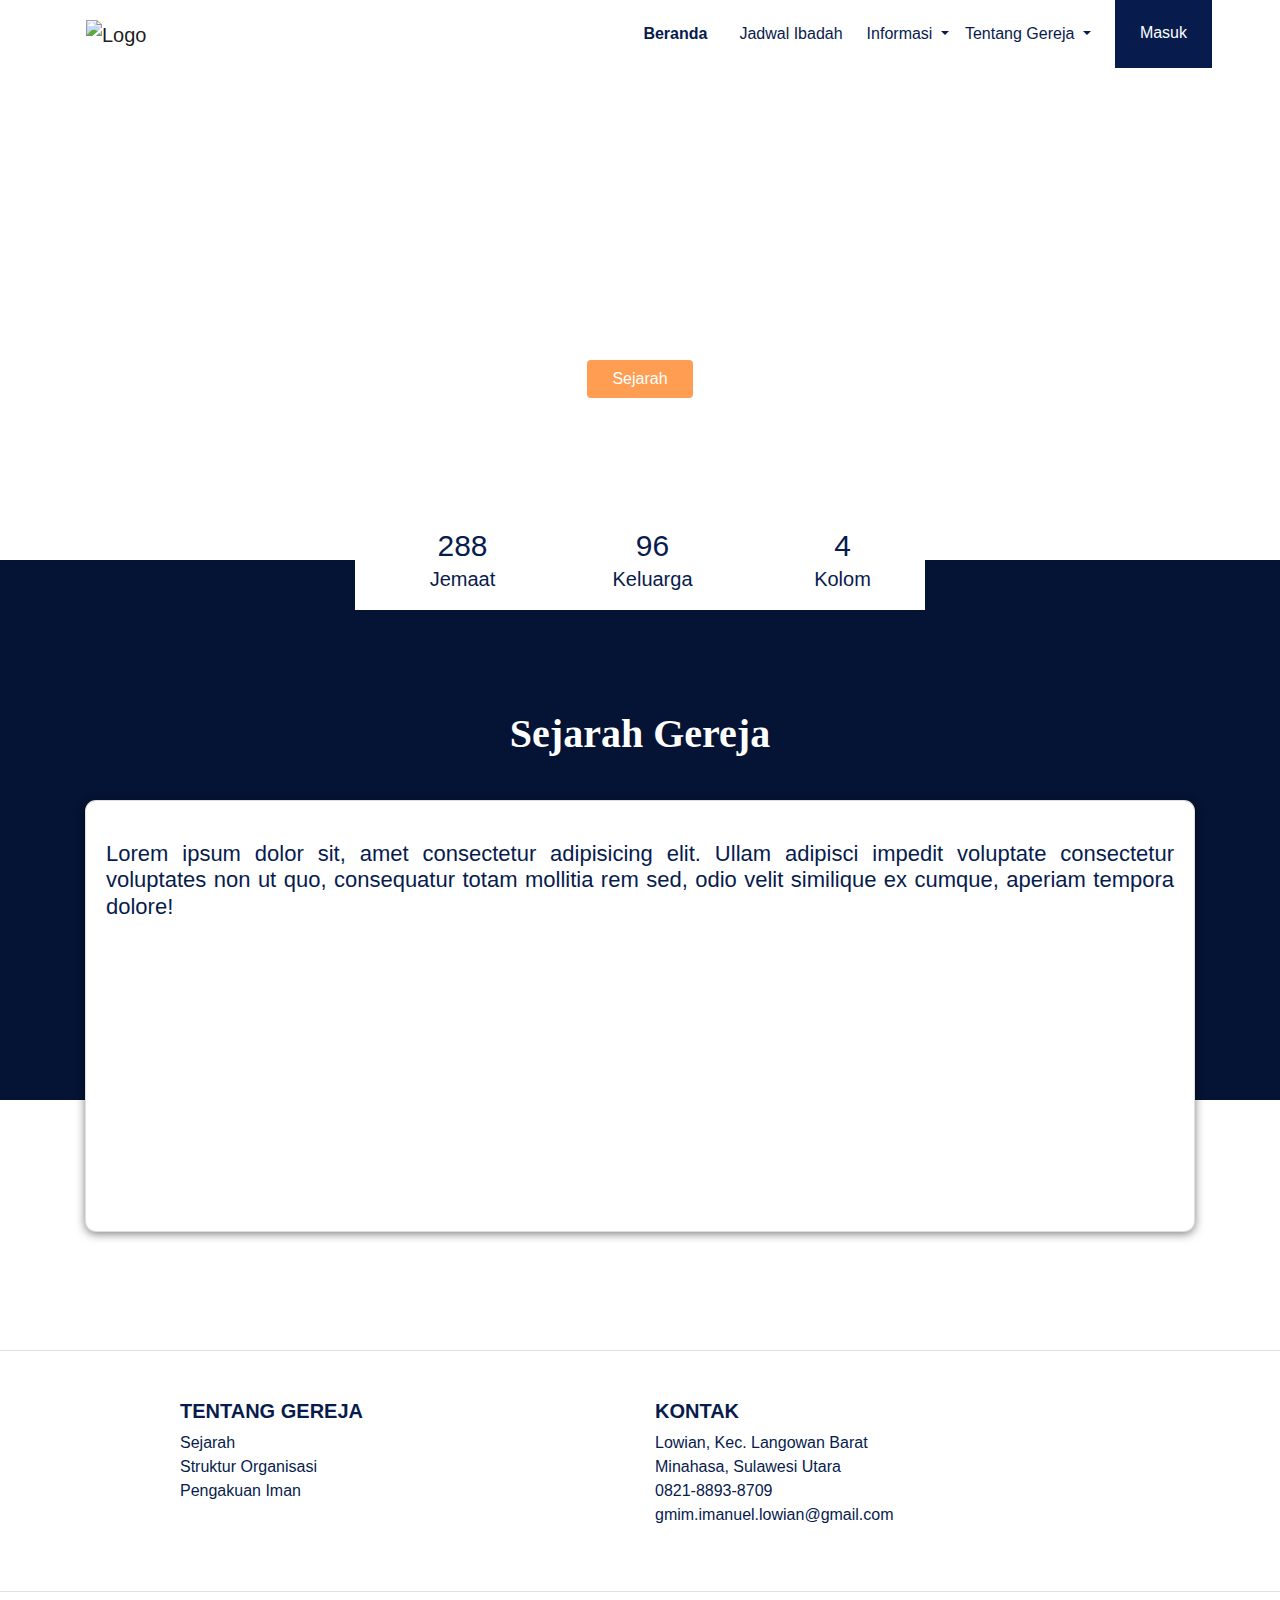
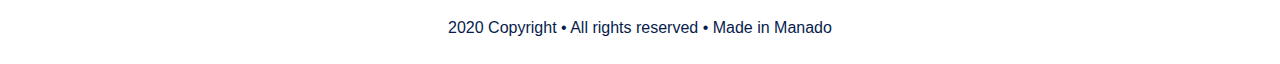
==== index.html @ dcca8702 "menggunakan template lama dan memformat ulang" ====
<!DOCTYPE html>
<html lang="en">
  <head>
    <meta charset="UTF-8" />
    <meta name="viewport" content="width=device-width, initial-scale=1.0" />
    <meta http-equiv="X-UA-Compatible" content="ie=edge" />
    <title>Website Gereja</title>
    <link
      rel="stylesheet"
      href="frontend/libraries/bootstrap/css/bootstrap.css"
    />
    <!-- <link rel="stylesheet" href="frontend/libraries/fontawesome-free/css/all.min.css"> -->
    <link rel="stylesheet" href="frontend/styles/main.css" />
  </head>
  <body>
    <!-- Navbar -->
    <div class="container">
      <nav class="row navbar navbar-expand-lg navbar-light">
        <a href="/" class="navbar-brand">
          <img src="frontend/images/logo.png" alt="Logo" />
        </a>
        <button
          class="navbar-toggler navbar-toggler-right"
          type="button"
          data-toggle="collapse"
          data-target="#navb"
        >
          <span class="navbar-toggler-icon"></span>
        </button>

        <div class="collapse navbar-collapse" id="navb">
          <ul class="navbar-nav ml-auto mr-3">
            <li class="nav-item mx-md-2">
              <a href="/" class="nav-link active">Beranda</a>
            </li>
            <li class="nav-item mx-md-2">
              <a href="jadwal.html" class="nav-link">Jadwal Ibadah</a>
            </li>
            <li class="nav-item dropdown">
              <a
                href="#"
                class="nav-link dropdown-toggle"
                id="navbardrop"
                data-toggle="dropdown"
              >
                Informasi
              </a>
              <div class="dropdown-menu">
                <a href="laporan.html" class="dropdown-item"
                  >Laporan Keuangan</a
                >
                <a href="hut.html" class="dropdown-item">Yang Ber-HUT</a>
                <a href="surat.html" class="dropdown-item">Surat</a>
              </div>
            </li>
            <li class="nav-item dropdown">
              <a
                href="#"
                class="nav-link dropdown-toggle"
                id="navbardrop"
                data-toggle="dropdown"
              >
                Tentang Gereja
              </a>
              <div class="dropdown-menu">
                <a href="#sejarah" class="dropdown-item">Sejarah</a>
                <a href="organisasi.html" class="dropdown-item">Organisasi</a>
                <a href="pengakuan.html" class="dropdown-item"
                  >Pengakuan Iman</a
                >
              </div>
            </li>
          </ul>

          <!-- Mobile Button -->
          <form class="form-inline d-sm-block d-md-none">
            <button class="btn btn-login my-2 my-sm-0">Masuk</button>
          </form>

          <!-- Desktop Button -->
          <form class="form-inline my-2 my-lg-0 d-none d-md-block">
            <button class="btn btn-login btn-navbar-right my-2 my-sm-0 px-4">
              Masuk
            </button>
          </form>
        </div>
      </nav>
    </div>
    <!-- Akhir Navbar -->

    <!-- Header -->
    <header class="text-center">
      <h1>GMIM Imanuel Lowian</h1>
      <p class="mt-3">
        "Tuhan Mengangkat Kita dari
        <br />
        Samudera Raya"
      </p>
      <a href="#sejarah" class="btn btn-get-started px-4 mt-4"> Sejarah </a>
    </header>
    <!-- Akhir Header -->

    <!-- Body -->
    <main>
      <div class="container">
        <section class="section-stats row justify-content-center" id="stats">
          <div class="col-3 col-md-2 stats-detail text-center">
            <h2>288</h2>
            <p>Jemaat</p>
          </div>
          <div class="col-3 col-md-2 stats-detail text-center">
            <h2>96</h2>
            <p>Keluarga</p>
          </div>
          <div class="col-3 col-md-2 stats-detail text-center">
            <h2>4</h2>
            <p>Kolom</p>
          </div>
        </section>
      </div>

      <section class="section-popular">
        <div class="container">
          <div class="row">
            <div id="sejarah" class="col text-center section-popular-heading">
              <h2>Sejarah Gereja</h2>
            </div>
          </div>
        </div>
      </section>

      <section
        class="section section-testimonial-content"
        id="testimonialContent"
      >
        <div class="container">
          <div class="section-popular-travel row justify-content-center">
            <div class="col-sm-12 col-md-12 col-lg-12">
              <div class="card card-testimonial text-center card-bayangan">
                <div class="testimonial-content">
                  <h3 class="sejarah mb-4">
                    Lorem ipsum dolor sit, amet consectetur adipisicing elit.
                    Ullam adipisci impedit voluptate consectetur voluptates non
                    ut quo, consequatur totam mollitia rem sed, odio velit
                    similique ex cumque, aperiam tempora dolore!
                  </h3>
                </div>
              </div>
            </div>
          </div>
        </div>
      </section>
    </main>
    <!-- Akhir Body -->

    <!-- Footer -->
    <footer class="section-footer mt-5 mb-4 border-top">
      <div class="container pt-5 pb-5">
        <div class="row justify-content-center">
          <div class="col-10">
            <div class="row">
              <div class="col-6 col-lg-6">
                <h5>TENTANG GEREJA</h5>
                <ul class="list-unstyled">
                  <li><a href="#sejarah">Sejarah</a></li>
                  <li><a href="organisasi.html">Struktur Organisasi</a></li>
                  <li><a href="pengakuan.html">Pengakuan Iman</a></li>
                </ul>
              </div>
              <div class="col-6 col-lg-6">
                <h5>KONTAK</h5>
                <ul class="list-unstyled">
                  <li><a href="#">Lowian, Kec. Langowan Barat</a></li>
                  <li><a href="#">Minahasa, Sulawesi Utara</a></li>
                  <li><a href="#">0821-8893-8709</a></li>
                  <li><a href="#">gmim.imanuel.lowian@gmail.com</a></li>
                </ul>
              </div>
            </div>
          </div>
        </div>
      </div>
      <div class="container-fluid">
        <div
          class="row border-top justify-content-center align-items-center pt-4"
        >
          <div class="col-auto text-gray-500 font-weight-light">
            2020 Copyright • All rights reserved • Made in Manado
          </div>
        </div>
      </div>
    </footer>
    <!-- Akhir Footer -->

    <script src="frontend/libraries/jquery/jquery-3.5.1.min.js"></script>
    <script src="frontend/libraries/bootstrap/js/bootstrap.js"></script>
  </body>
</html>
---- frontend/styles/main.css ----
body {
  background-color: #ffffff;
  font-family: "Assistant", sans-serif;
  color: #071C4D;
}

.navbar-brand img {
  max-height: 40px;
}

.navbar-light .navbar-nav .nav-link {
  color: #071C4D;
}
.navbar-light .navbar-nav .nav-link.active {
  font-weight: bold;
  color: #071C4D !important;
}

.btn-navbar-right {
  margin-top: -10px !important;
  margin-bottom: -8px !important;
  margin-right: -18px !important;
  height: 70px;
  border-radius: 0;
}

.btn-login {
  background-color: #071C4D;
  color: #fff;
}
.btn-login:hover {
  background-color: #1E3771;
  color: #fff;
}

header {
  padding: 180px 0 165px;
  background-image: url("../images/header.jpg");
  background-size: cover;
}
header h1,
header p {
  color: #fff;
}
header h1 {
  font-family: "Playfair Display", serif;
  font-weight: bold;
  font-size: 50px;
}
header p {
  font-size: 22px;
}
header .btn-get-started {
  background-color: #FF9E53;
  color: #fff;
}
header .btn-get-started:hover {
  background-color: #FFAA69;
  color: #fff;
}

.section-stats {
  margin-top: -50px;
}
.section-stats .stats-detail {
  padding-top: 15px;
  background-color: #fff;
  padding-left: 40px;
}
.section-stats h2 {
  font-size: 30px;
  margin-bottom: 0;
}
.section-stats p {
  font-size: 20px;
  font-weight: lighter;
}

.section-popular {
  min-height: 540px;
  background-color: #051334;
  margin-top: -50px;
  margin-bottom: -230px;
}
.section-popular .section-popular-heading {
  margin-top: 150px;
}
.section-popular .section-popular-heading h2,
.section-popular .section-popular-heading p {
  color: #fff;
}
.section-popular .section-popular-heading h2 {
  font-family: "Playfair Display", serif;
  font-weight: bold;
  font-size: 40px;
}
.section-popular .section-popular-heading p {
  font-size: 18px;
}

.section-popular-content .section-popular-travel .card-travel {
  min-height: 380px;
  background-color: #DDD;
  color: #fff;
  padding: 30px;
  background-size: cover;
  margin-bottom: 20px;
}
.section-popular-content .section-popular-travel .travel-country {
  font-size: 18px;
  color: #fff;
}
.section-popular-content .section-popular-travel .travel-location {
  font-size: 26px;
  color: #fff;
}
.section-popular-content .section-popular-travel .travel-button .btn-travel-details {
  background-color: #FF9E53;
  color: #fff;
}
.section-popular-content .section-popular-travel .travel-button .btn-travel-details:hover {
  background-color: #FFAE6F;
  color: #fff;
}

.section-networks {
  background-color: #fff;
  margin-top: -170px;
  padding-top: 240px;
  padding-bottom: 50px;
}
.section-networks h2 {
  font-family: "Playfair Display", serif;
  font-weight: bold;
  font-size: 40px;
}
.section-networks p {
  font-size: 18px;
}
.section-networks img {
  max-width: 100%;
}

.section-testimonial-heading {
  background: linear-gradient(#fff 0%, #f7f9ff 100%);
  padding-top: 50px;
  min-height: 506px;
}
.section-testimonial-heading h2 {
  font-family: "Playfair Display", serif;
  font-weight: bold;
  font-size: 40px;
}
.section-testimonial-heading p {
  font-size: 18px;
}

.section-testimonial-content {
  margin-top: -300px;
  padding-bottom: 50px;
}
.section-testimonial-content .card-testimonial {
  padding: 40px 20px 10px;
  border-radius: 11px;
  margin-bottom: 20px;
}
.section-testimonial-content .card-testimonial .testimonial-content {
  min-height: 380px;
}
.section-testimonial-content .card-testimonial h3 {
  font-size: 22px;
}
.section-testimonial-content .card-testimonial .testimonial {
  font-weight: 200;
  font-size: 26px;
  color: #6e6e6e;
  min-height: 160px;
}
.section-testimonial-content .card-testimonial .trip-to {
  font-weight: normal;
  font-size: 22px;
  color: #6e6e6e;
}
.section-testimonial-content .card-testimonial hr {
  margin-left: -20px;
  margin-left: -20px;
}
.section-testimonial-content .btn-get-started {
  background-color: #FF9E53;
  color: #fff;
}
.section-testimonial-content .btn-get-started:hover {
  background-color: #FFAA69;
  color: #fff;
}
.section-testimonial-content .btn-need-help {
  background-color: #F2F2F2;
  color: #C3C3C3;
}
.section-testimonial-content .btn-need-help:hover {
  background-color: #FAFAFA;
  color: #C3C3C3;
}

.section-footer a {
  color: #071C4D;
}

.section-details-header {
  min-height: 310px;
  background: #E4E6EB;
  margin-top: -70px;
}

.section-details-content {
  margin-top: -210px;
  min-height: 100vh;
}
.section-details-content .breadcrumb {
  background-color: transparent;
  padding: 0;
  margin-bottom: 30px;
}
.section-details-content .breadcrumb-item.active {
  font-weight: bold;
  color: #071C4D;
}
.section-details-content .card-details {
  padding: 30px;
  border-radius: 11px;
}
.section-details-content .card-details h1 {
  font-size: 26px;
}
.section-details-content .card-details h2 {
  font-size: 20px;
}
.section-details-content .card-details p {
  font-size: 18px;
  color: #B1B1B1;
}
.section-details-content .card-details h3 {
  font-weight: 300;
  font-size: 14px;
  color: #071c4d;
}
.section-details-content .card-details .trip-informations th {
  font-weight: 300;
  font-size: 18px;
  color: #071C4D;
}
.section-details-content .card-details .trip-informations td {
  font-weight: 300;
  font-size: 18px;
  color: #B1B1B1;
}
.section-details-content .card-details .trip-informations .text-blue {
  color: #071C4D;
  font-weight: bold;
}
.section-details-content .card-details .trip-informations .text-orange {
  color: #FF9E53;
  font-weight: bold;
}
.section-details-content .card-details .payment-instructions {
  font-weight: 300;
  font-size: 14px;
  color: #b1b1b1;
}
.section-details-content .card-details .bank .bank-item h3 {
  font-size: 18px;
  color: #071C4D;
  margin-bottom: 0;
}
.section-details-content .card-details .bank .bank-item p {
  margin-bottom: 0;
}
.section-details-content .card-details .bank .bank-item .description {
  margin-left: 10px;
  overflow: hidden;
  float: left;
}
.section-details-content .card-details .bank .bank-item .description p {
  font-weight: normal;
  font-size: 16px;
  color: #14388b;
}
.section-details-content .card-details .bank .bank-image {
  width: 45px;
  height: 45px;
  float: left;
}
.section-details-content .card-details .disclaimer {
  font-weight: 300;
  font-size: 14px;
  color: #B1B1B1;
}
.section-details-content .card-details .gj-datepicker .datepicker {
  border-right: 0;
}
.section-details-content .card-details .gj-datepicker .input-group-append .btn {
  padding-right: 30px;
}
.section-details-content .card-details .btn-add-now {
  background-color: #071C4D;
  color: #fff;
}
.section-details-content .card-details .btn-add-now:hover {
  background-color: #1B3B86;
  color: #fff;
}
.section-details-content .card-right {
  border-bottom-left-radius: 0;
  border-bottom-right-radius: 0;
  border-bottom: 0;
}
.section-details-content .features {
  margin-top: 20px;
}
.section-details-content .features h3 {
  font-size: 18px;
  color: #071C4D;
  margin-bottom: 0;
}
.section-details-content .features p {
  margin-bottom: 0;
}
.section-details-content .features .description {
  margin-left: 10px;
  overflow: hidden;
  float: left;
}
.section-details-content .features .features-image {
  width: 45px;
  height: 45px;
  float: left;
}
.section-details-content .gallery .xzoom-container {
  display: block;
}
.section-details-content .gallery .xzoom-container .xzoom {
  width: 100%;
  box-shadow: none;
  margin-bottom: 10px;
}
.section-details-content .gallery .xzoom-container .xactive {
  border: 4px solid #1ABC9C;
  box-shadow: none;
}
.section-details-content .member .member-image {
  width: 40px;
  height: 40px;
}
.section-details-content .join-container {
  margin-top: -16px;
}
.section-details-content .btn-join-now {
  background-color: #FF9E53;
  color: #fff;
  border-radius: 0;
}
.section-details-content .btn-join-now:hover {
  background-color: #FFB57C;
  color: #fff;
}

.section-success {
  height: 90vh;
}
.section-success h1 {
  font-weight: 600;
  font-size: 26px;
  color: #071C4D;
}
.section-success p {
  font-weight: 300;
  font-size: 18px;
  color: #b1b1b1;
}
.section-success .btn-home-page {
  border-radius: 4px;
  background-color: #071C4D;
  color: #fff;
}
.section-success .btn-home-page:hover {
  background-color: #2A488E;
  color: #fff;
}

html, body {
  scroll-behavior: smooth;
}

.row .card-details h1 {
  font-weight: bold;
}

header {
  background-position: center;
}

.container .sejarah {
  text-align: justify;
}

div .card-bayangan {
  box-shadow: 0px 2px 10px rgba(0, 0, 0, 0.5);
}

footer h5 {
  font-weight: bold;
}

.section-popular-content .section-popular-travel .card-travel {
  box-shadow: 0px 0px 10px rgba(0, 0, 0, 0.5);
  padding: 10px;
}
.section-popular-content .section-popular-travel .card-travel h1 {
  font-weight: bold;
}

.surat {
  position: relative;
}

.surat::after {
  content: "";
  display: block;
  width: 100%;
  height: 50%;
  background-image: linear-gradient(to top, rgba(0, 0, 0, 0.6), rgba(0, 0, 0, 0));
  position: absolute;
  bottom: 0;
  left: 0;
  transition: 0.3s;
}

.surat:hover::after {
  content: "";
  display: block;
  width: 100%;
  height: 105%;
  background-image: linear-gradient(to top, rgba(0, 0, 0, 0.6), rgba(0, 0, 0, 0));
  position: absolute;
  bottom: 0;
  left: 0;
}

.surat .judul {
  z-index: 1;
  margin-left: 30px;
}

.card-details a:hover {
  text-decoration: none;
}
.card-details a:hover h1 {
  font-size: 30px;
}

.struktur .jabatan {
  font-weight: bold;
}
.struktur .pendeta {
  font-weight: 600;
}

@media (min-width: 992px) {
  header {
    margin-top: -70px;
  }
}/*# sourceMappingURL=main.css.map */
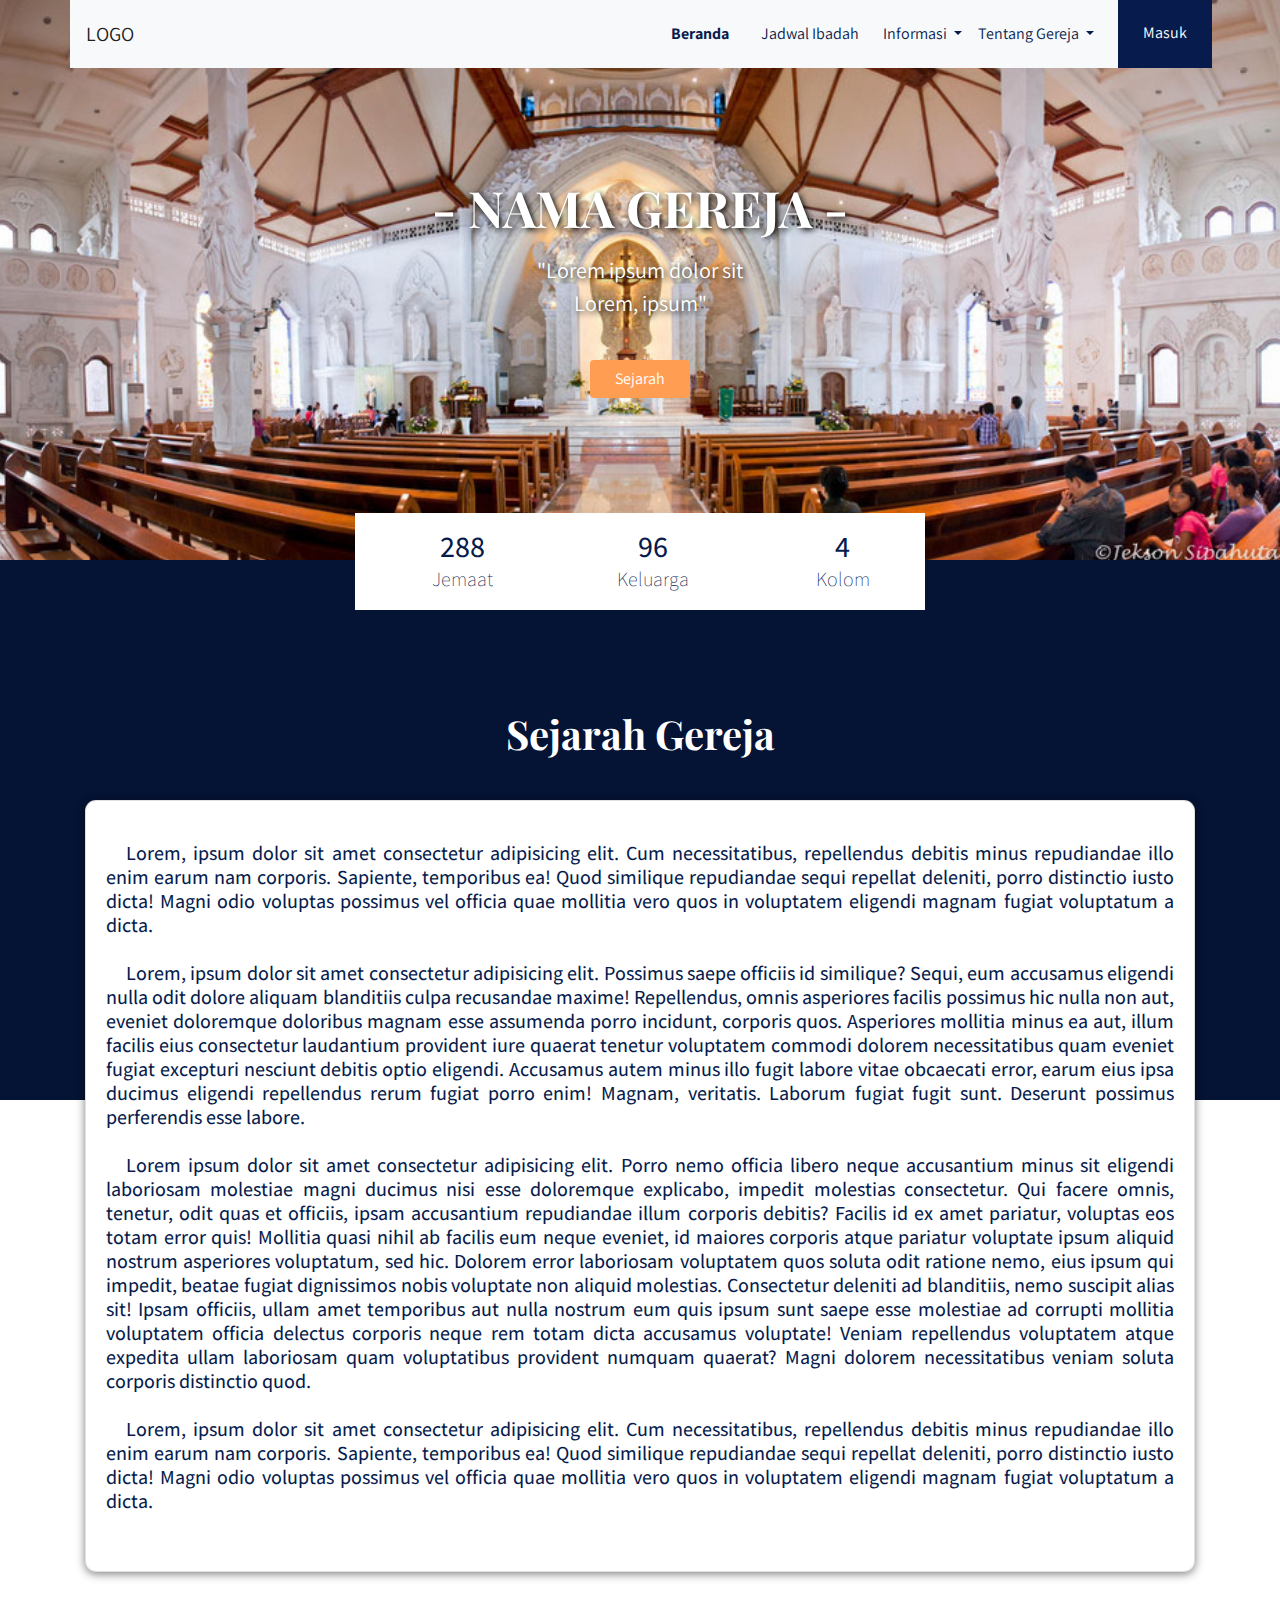
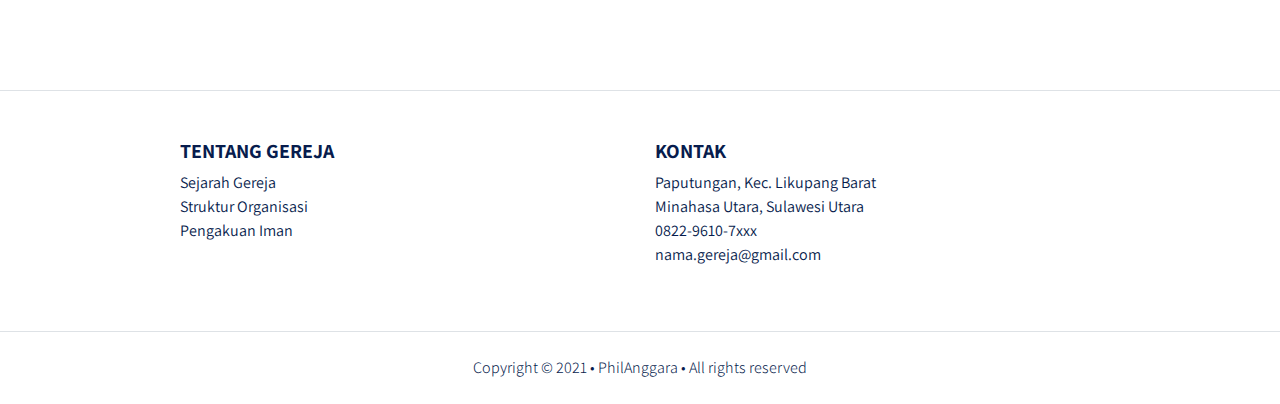
==== commit 58cd9df6: "sebelum mengatus desktop version" ====
--- a/index.html
+++ b/index.html
@@ -9,15 +9,21 @@
       rel="stylesheet"
       href="frontend/libraries/bootstrap/css/bootstrap.css"
     />
-    <!-- <link rel="stylesheet" href="frontend/libraries/fontawesome-free/css/all.min.css"> -->
+    <link 
+        href="https://fonts.googleapis.com/css2?family=Assistant:wght@200;300;400;600;700;800&family=Playfair+Display:ital,wght@0,400;0,500;0,600;0,700;0,800;0,900;1,400;1,500;1,600;1,700;1,800;1,900&display=swap" 
+        rel="stylesheet"        
+    >
+    <link rel="stylesheet" href="frontend/libraries/fontawesome-free/css/all.min.css">
     <link rel="stylesheet" href="frontend/styles/main.css" />
   </head>
   <body>
+
     <!-- Navbar -->
     <div class="container">
-      <nav class="row navbar navbar-expand-lg navbar-light">
+      <nav class="row navbar navbar-expand-lg bg-light navbar-light">
         <a href="/" class="navbar-brand">
-          <img src="frontend/images/logo.png" alt="Logo" />
+          <!-- <img src="frontend/images/logo.png" alt="Logo" /> -->
+          LOGO
         </a>
         <button
           class="navbar-toggler navbar-toggler-right"
@@ -50,7 +56,6 @@
                   >Laporan Keuangan</a
                 >
                 <a href="hut.html" class="dropdown-item">Yang Ber-HUT</a>
-                <a href="surat.html" class="dropdown-item">Surat</a>
               </div>
             </li>
             <li class="nav-item dropdown">
@@ -90,11 +95,11 @@
 
     <!-- Header -->
     <header class="text-center">
-      <h1>GMIM Imanuel Lowian</h1>
+      <h1>- NAMA GEREJA -</h1>
       <p class="mt-3">
-        "Tuhan Mengangkat Kita dari
+        "Lorem ipsum dolor sit
         <br />
-        Samudera Raya"
+        Lorem, ipsum"
       </p>
       <a href="#sejarah" class="btn btn-get-started px-4 mt-4"> Sejarah </a>
     </header>
@@ -139,10 +144,10 @@
               <div class="card card-testimonial text-center card-bayangan">
                 <div class="testimonial-content">
                   <h3 class="sejarah mb-4">
-                    Lorem ipsum dolor sit, amet consectetur adipisicing elit.
-                    Ullam adipisci impedit voluptate consectetur voluptates non
-                    ut quo, consequatur totam mollitia rem sed, odio velit
-                    similique ex cumque, aperiam tempora dolore!
+                    &emsp;Lorem, ipsum dolor sit amet consectetur adipisicing elit. Cum necessitatibus, repellendus debitis minus repudiandae illo enim earum nam corporis. Sapiente, temporibus ea! Quod similique repudiandae sequi repellat deleniti, porro distinctio iusto dicta! Magni odio voluptas possimus vel officia quae mollitia vero quos in voluptatem eligendi magnam fugiat voluptatum a dicta. <br><br>
+                    &emsp;Lorem, ipsum dolor sit amet consectetur adipisicing elit. Possimus saepe officiis id similique? Sequi, eum accusamus eligendi nulla odit dolore aliquam blanditiis culpa recusandae maxime! Repellendus, omnis asperiores facilis possimus hic nulla non aut, eveniet doloremque doloribus magnam esse assumenda porro incidunt, corporis quos. Asperiores mollitia minus ea aut, illum facilis eius consectetur laudantium provident iure quaerat tenetur voluptatem commodi dolorem necessitatibus quam eveniet fugiat excepturi nesciunt debitis optio eligendi. Accusamus autem minus illo fugit labore vitae obcaecati error, earum eius ipsa ducimus eligendi repellendus rerum fugiat porro enim! Magnam, veritatis. Laborum fugiat fugit sunt. Deserunt possimus perferendis esse labore. <br><br>
+                    &emsp;Lorem ipsum dolor sit amet consectetur adipisicing elit. Porro nemo officia libero neque accusantium minus sit eligendi laboriosam molestiae magni ducimus nisi esse doloremque explicabo, impedit molestias consectetur. Qui facere omnis, tenetur, odit quas et officiis, ipsam accusantium repudiandae illum corporis debitis? Facilis id ex amet pariatur, voluptas eos totam error quis! Mollitia quasi nihil ab facilis eum neque eveniet, id maiores corporis atque pariatur voluptate ipsum aliquid nostrum asperiores voluptatum, sed hic. Dolorem error laboriosam voluptatem quos soluta odit ratione nemo, eius ipsum qui impedit, beatae fugiat dignissimos nobis voluptate non aliquid molestias. Consectetur deleniti ad blanditiis, nemo suscipit alias sit! Ipsam officiis, ullam amet temporibus aut nulla nostrum eum quis ipsum sunt saepe esse molestiae ad corrupti mollitia voluptatem officia delectus corporis neque rem totam dicta accusamus voluptate! Veniam repellendus voluptatem atque expedita ullam laboriosam quam voluptatibus provident numquam quaerat? Magni dolorem necessitatibus veniam soluta corporis distinctio quod. <br><br>
+                    &emsp;Lorem, ipsum dolor sit amet consectetur adipisicing elit. Cum necessitatibus, repellendus debitis minus repudiandae illo enim earum nam corporis. Sapiente, temporibus ea! Quod similique repudiandae sequi repellat deleniti, porro distinctio iusto dicta! Magni odio voluptas possimus vel officia quae mollitia vero quos in voluptatem eligendi magnam fugiat voluptatum a dicta. <br><br>
                   </h3>
                 </div>
               </div>
@@ -162,7 +167,7 @@
               <div class="col-6 col-lg-6">
                 <h5>TENTANG GEREJA</h5>
                 <ul class="list-unstyled">
-                  <li><a href="#sejarah">Sejarah</a></li>
+                  <li><a href="#sejarah">Sejarah Gereja</a></li>
                   <li><a href="organisasi.html">Struktur Organisasi</a></li>
                   <li><a href="pengakuan.html">Pengakuan Iman</a></li>
                 </ul>
@@ -170,10 +175,10 @@
               <div class="col-6 col-lg-6">
                 <h5>KONTAK</h5>
                 <ul class="list-unstyled">
-                  <li><a href="#">Lowian, Kec. Langowan Barat</a></li>
-                  <li><a href="#">Minahasa, Sulawesi Utara</a></li>
-                  <li><a href="#">0821-8893-8709</a></li>
-                  <li><a href="#">gmim.imanuel.lowian@gmail.com</a></li>
+                  <li><a href="#">Paputungan, Kec. Likupang Barat</a></li>
+                  <li><a href="#">Minahasa Utara, Sulawesi Utara</a></li>
+                  <li><a href="#">0822-9610-7xxx</a></li>
+                  <li><a href="#">nama.gereja@gmail.com</a></li>
                 </ul>
               </div>
             </div>
@@ -185,7 +190,7 @@
           class="row border-top justify-content-center align-items-center pt-4"
         >
           <div class="col-auto text-gray-500 font-weight-light">
-            2020 Copyright • All rights reserved • Made in Manado
+            Copyright © 2021 • PhilAnggara • All rights reserved
           </div>
         </div>
       </div>
--- a/frontend/styles/main.css
+++ b/frontend/styles/main.css
@@ -41,6 +41,7 @@
 header h1,
 header p {
   color: #fff;
+  text-shadow: 2px 2px 6px #000;
 }
 header h1 {
   font-family: "Playfair Display", serif;
@@ -168,7 +169,7 @@
   min-height: 380px;
 }
 .section-testimonial-content .card-testimonial h3 {
-  font-size: 22px;
+  font-size: 20px;
 }
 .section-testimonial-content .card-testimonial .testimonial {
   font-weight: 200;
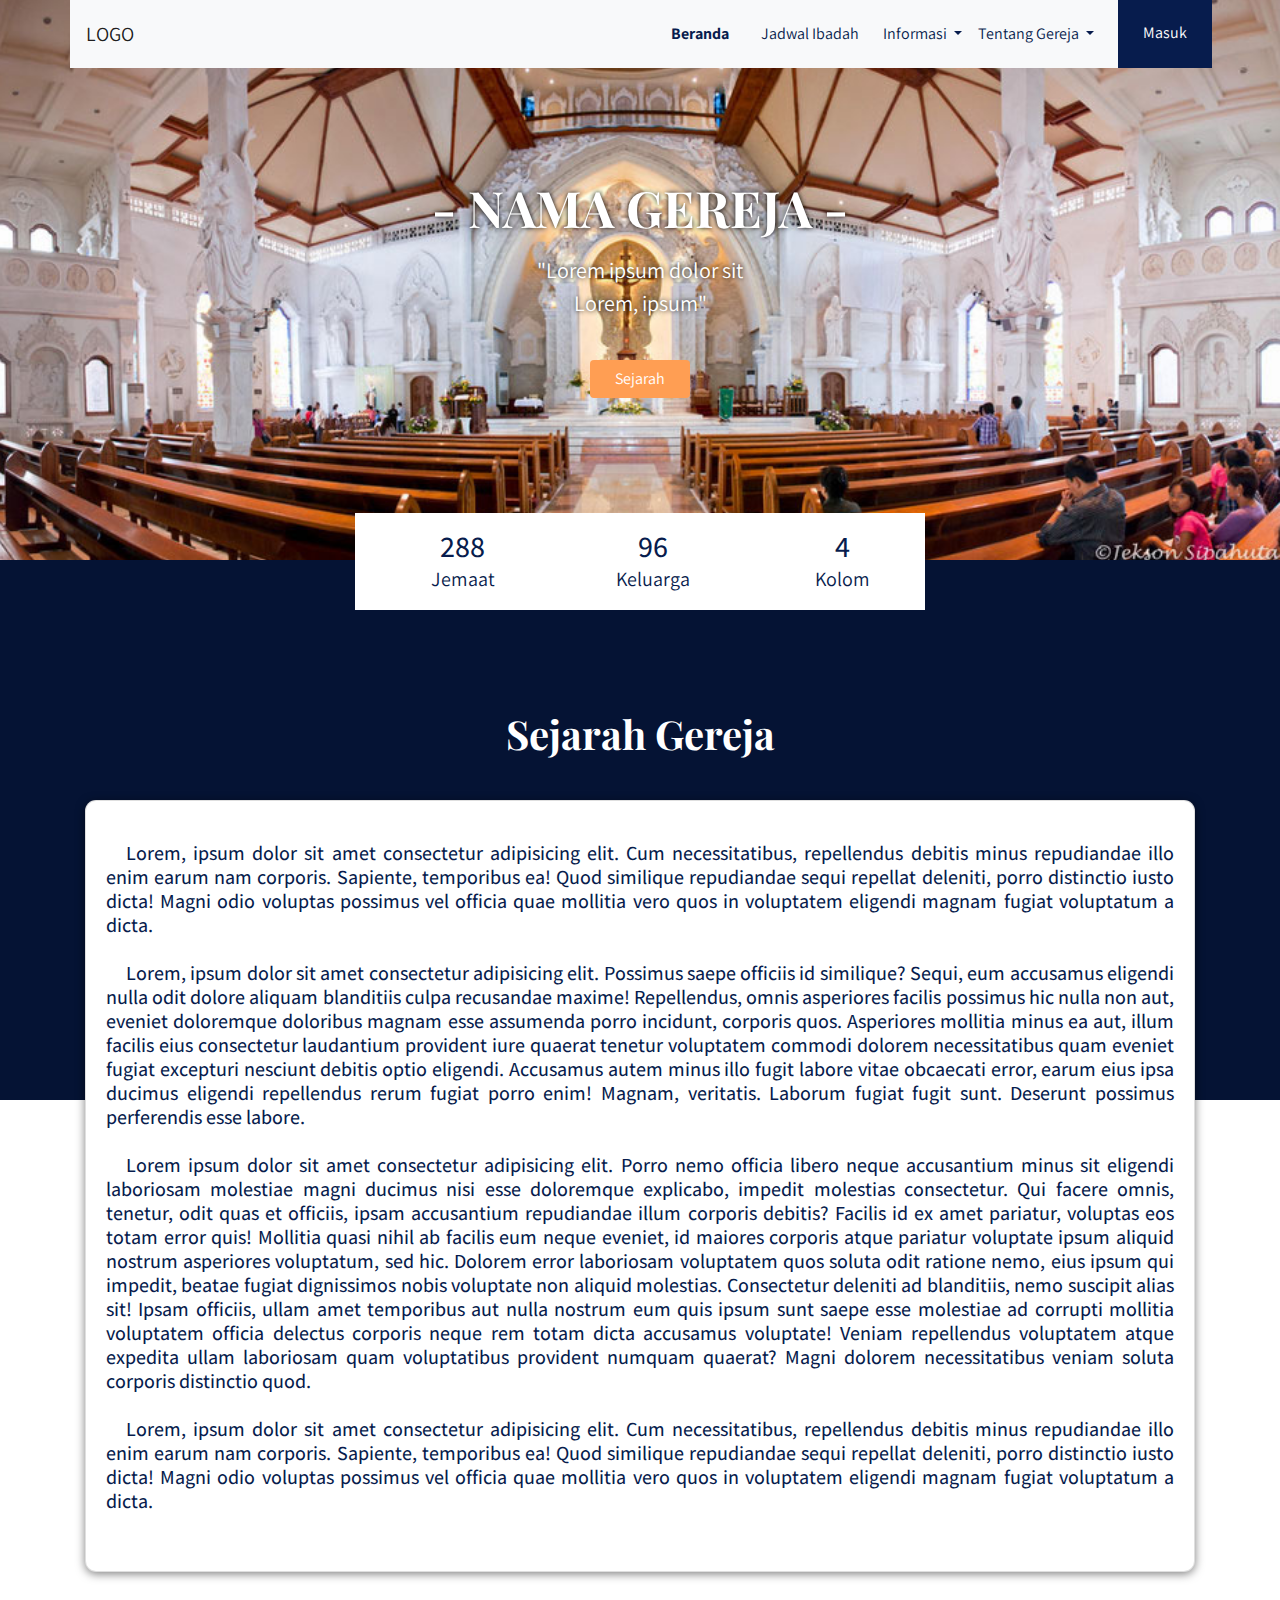
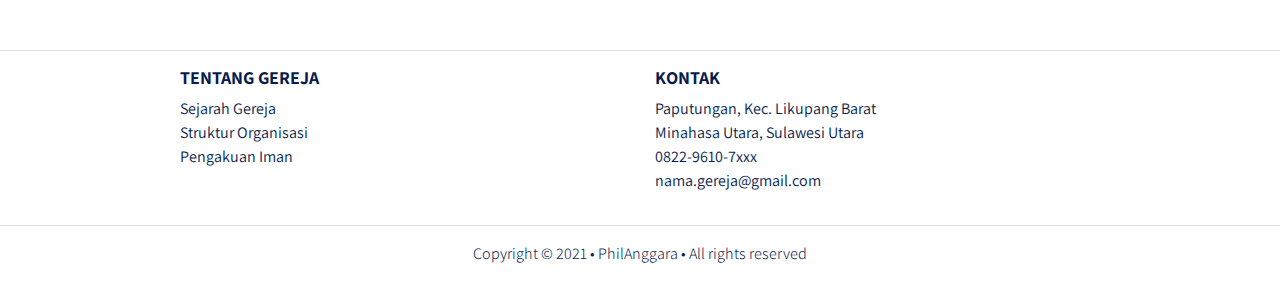
==== commit df2198c5: "index.html desktop version" ====
--- a/index.html
+++ b/index.html
@@ -159,8 +159,8 @@
     <!-- Akhir Body -->
 
     <!-- Footer -->
-    <footer class="section-footer mt-5 mb-4 border-top">
-      <div class="container pt-5 pb-5">
+    <footer class="section-footer mt-5 mb-3 border-top">
+      <div class="container pt-3 pb-3">
         <div class="row justify-content-center">
           <div class="col-10">
             <div class="row">
@@ -187,9 +187,9 @@
       </div>
       <div class="container-fluid">
         <div
-          class="row border-top justify-content-center align-items-center pt-4"
+          class="row border-top justify-content-center align-items-center pt-3"
         >
-          <div class="col-auto text-gray-500 font-weight-light">
+          <div class="col-auto text-gray-500 font-weight-light copyright">
             Copyright © 2021 • PhilAnggara • All rights reserved
           </div>
         </div>
--- a/frontend/styles/main.css
+++ b/frontend/styles/main.css
@@ -1,7 +1,7 @@
 body {
   background-color: #ffffff;
   font-family: "Assistant", sans-serif;
-  color: #071C4D;
+  color: #071c4d;
 }
 
 .navbar-brand img {
@@ -9,11 +9,11 @@
 }
 
 .navbar-light .navbar-nav .nav-link {
-  color: #071C4D;
+  color: #071c4d;
 }
 .navbar-light .navbar-nav .nav-link.active {
   font-weight: bold;
-  color: #071C4D !important;
+  color: #071c4d !important;
 }
 
 .btn-navbar-right {
@@ -25,38 +25,38 @@
 }
 
 .btn-login {
-  background-color: #071C4D;
+  background-color: #071c4d;
   color: #fff;
 }
 .btn-login:hover {
-  background-color: #1E3771;
+  background-color: #1e3771;
   color: #fff;
 }
 
 header {
-  padding: 180px 0 165px;
+  padding: 70px 0 165px;
   background-image: url("../images/header.jpg");
   background-size: cover;
 }
 header h1,
 header p {
   color: #fff;
-  text-shadow: 2px 2px 6px #000;
+  text-shadow: 0px 0px 5px #000;
 }
 header h1 {
   font-family: "Playfair Display", serif;
   font-weight: bold;
-  font-size: 50px;
+  font-size: 30px;
 }
 header p {
-  font-size: 22px;
+  font-size: 18px;
 }
 header .btn-get-started {
-  background-color: #FF9E53;
+  background-color: #ff9e53;
   color: #fff;
 }
 header .btn-get-started:hover {
-  background-color: #FFAA69;
+  background-color: #ffaa69;
   color: #fff;
 }
 
@@ -69,22 +69,21 @@
   padding-left: 40px;
 }
 .section-stats h2 {
-  font-size: 30px;
+  font-size: 22px;
   margin-bottom: 0;
 }
 .section-stats p {
-  font-size: 20px;
-  font-weight: lighter;
+  font-size: 12px;
 }
 
 .section-popular {
-  min-height: 540px;
+  min-height: 440px;
   background-color: #051334;
   margin-top: -50px;
   margin-bottom: -230px;
 }
 .section-popular .section-popular-heading {
-  margin-top: 150px;
+  margin-top: 80px;
 }
 .section-popular .section-popular-heading h2,
 .section-popular .section-popular-heading p {
@@ -93,7 +92,7 @@
 .section-popular .section-popular-heading h2 {
   font-family: "Playfair Display", serif;
   font-weight: bold;
-  font-size: 40px;
+  font-size: 26px;
 }
 .section-popular .section-popular-heading p {
   font-size: 18px;
@@ -101,7 +100,7 @@
 
 .section-popular-content .section-popular-travel .card-travel {
   min-height: 380px;
-  background-color: #DDD;
+  background-color: #ddd;
   color: #fff;
   padding: 30px;
   background-size: cover;
@@ -116,11 +115,11 @@
   color: #fff;
 }
 .section-popular-content .section-popular-travel .travel-button .btn-travel-details {
-  background-color: #FF9E53;
+  background-color: #ff9e53;
   color: #fff;
 }
 .section-popular-content .section-popular-travel .travel-button .btn-travel-details:hover {
-  background-color: #FFAE6F;
+  background-color: #ffae6f;
   color: #fff;
 }
 
@@ -158,7 +157,7 @@
 
 .section-testimonial-content {
   margin-top: -300px;
-  padding-bottom: 50px;
+  padding-bottom: 0px;
 }
 .section-testimonial-content .card-testimonial {
   padding: 40px 20px 10px;
@@ -169,7 +168,7 @@
   min-height: 380px;
 }
 .section-testimonial-content .card-testimonial h3 {
-  font-size: 20px;
+  font-size: 16px;
 }
 .section-testimonial-content .card-testimonial .testimonial {
   font-weight: 200;
@@ -187,29 +186,29 @@
   margin-left: -20px;
 }
 .section-testimonial-content .btn-get-started {
-  background-color: #FF9E53;
+  background-color: #ff9e53;
   color: #fff;
 }
 .section-testimonial-content .btn-get-started:hover {
-  background-color: #FFAA69;
+  background-color: #ffaa69;
   color: #fff;
 }
 .section-testimonial-content .btn-need-help {
-  background-color: #F2F2F2;
-  color: #C3C3C3;
+  background-color: #f2f2f2;
+  color: #c3c3c3;
 }
 .section-testimonial-content .btn-need-help:hover {
-  background-color: #FAFAFA;
-  color: #C3C3C3;
+  background-color: #fafafa;
+  color: #c3c3c3;
 }
 
 .section-footer a {
-  color: #071C4D;
+  color: #071c4d;
 }
 
 .section-details-header {
   min-height: 310px;
-  background: #E4E6EB;
+  background: #e4e6eb;
   margin-top: -70px;
 }
 
@@ -224,7 +223,7 @@
 }
 .section-details-content .breadcrumb-item.active {
   font-weight: bold;
-  color: #071C4D;
+  color: #071c4d;
 }
 .section-details-content .card-details {
   padding: 30px;
@@ -238,7 +237,7 @@
 }
 .section-details-content .card-details p {
   font-size: 18px;
-  color: #B1B1B1;
+  color: #b1b1b1;
 }
 .section-details-content .card-details h3 {
   font-weight: 300;
@@ -248,19 +247,19 @@
 .section-details-content .card-details .trip-informations th {
   font-weight: 300;
   font-size: 18px;
-  color: #071C4D;
+  color: #071c4d;
 }
 .section-details-content .card-details .trip-informations td {
   font-weight: 300;
   font-size: 18px;
-  color: #B1B1B1;
+  color: #b1b1b1;
 }
 .section-details-content .card-details .trip-informations .text-blue {
-  color: #071C4D;
+  color: #071c4d;
   font-weight: bold;
 }
 .section-details-content .card-details .trip-informations .text-orange {
-  color: #FF9E53;
+  color: #ff9e53;
   font-weight: bold;
 }
 .section-details-content .card-details .payment-instructions {
@@ -270,7 +269,7 @@
 }
 .section-details-content .card-details .bank .bank-item h3 {
   font-size: 18px;
-  color: #071C4D;
+  color: #071c4d;
   margin-bottom: 0;
 }
 .section-details-content .card-details .bank .bank-item p {
@@ -294,7 +293,7 @@
 .section-details-content .card-details .disclaimer {
   font-weight: 300;
   font-size: 14px;
-  color: #B1B1B1;
+  color: #b1b1b1;
 }
 .section-details-content .card-details .gj-datepicker .datepicker {
   border-right: 0;
@@ -303,11 +302,11 @@
   padding-right: 30px;
 }
 .section-details-content .card-details .btn-add-now {
-  background-color: #071C4D;
+  background-color: #071c4d;
   color: #fff;
 }
 .section-details-content .card-details .btn-add-now:hover {
-  background-color: #1B3B86;
+  background-color: #1b3b86;
   color: #fff;
 }
 .section-details-content .card-right {
@@ -320,7 +319,7 @@
 }
 .section-details-content .features h3 {
   font-size: 18px;
-  color: #071C4D;
+  color: #071c4d;
   margin-bottom: 0;
 }
 .section-details-content .features p {
@@ -345,7 +344,7 @@
   margin-bottom: 10px;
 }
 .section-details-content .gallery .xzoom-container .xactive {
-  border: 4px solid #1ABC9C;
+  border: 4px solid #1abc9c;
   box-shadow: none;
 }
 .section-details-content .member .member-image {
@@ -356,12 +355,12 @@
   margin-top: -16px;
 }
 .section-details-content .btn-join-now {
-  background-color: #FF9E53;
+  background-color: #ff9e53;
   color: #fff;
   border-radius: 0;
 }
 .section-details-content .btn-join-now:hover {
-  background-color: #FFB57C;
+  background-color: #ffb57c;
   color: #fff;
 }
 
@@ -371,7 +370,7 @@
 .section-success h1 {
   font-weight: 600;
   font-size: 26px;
-  color: #071C4D;
+  color: #071c4d;
 }
 .section-success p {
   font-weight: 300;
@@ -380,15 +379,16 @@
 }
 .section-success .btn-home-page {
   border-radius: 4px;
-  background-color: #071C4D;
+  background-color: #071c4d;
   color: #fff;
 }
 .section-success .btn-home-page:hover {
-  background-color: #2A488E;
-  color: #fff;
-}
-
-html, body {
+  background-color: #2a488e;
+  color: #fff;
+}
+
+html,
+body {
   scroll-behavior: smooth;
 }
 
@@ -410,6 +410,13 @@
 
 footer h5 {
   font-weight: bold;
+  font-size: 16px;
+}
+footer a {
+  font-size: 14px;
+}
+footer .copyright {
+  font-size: 12px;
 }
 
 .section-popular-content .section-popular-travel .card-travel {
@@ -468,6 +475,51 @@
 
 @media (min-width: 992px) {
   header {
+    padding: 180px 0 165px;
     margin-top: -70px;
   }
+  header h1 {
+    font-size: 50px;
+  }
+  header p {
+    font-size: 22px;
+  }
+
+  .section-stats h2 {
+    font-size: 30px;
+  }
+  .section-stats p {
+    font-size: 20px;
+  }
+
+  .section-popular {
+    min-height: 540px;
+  }
+  .section-popular .section-popular-heading {
+    margin-top: 150px;
+  }
+  .section-popular .section-popular-heading h2 {
+    font-size: 40px;
+  }
+  .section-popular .section-popular-heading p {
+    font-size: 18px;
+  }
+
+  .section-testimonial-content {
+    margin-top: -300px;
+    padding-bottom: 10px;
+  }
+  .section-testimonial-content .card-testimonial h3 {
+    font-size: 20px;
+  }
+
+  footer h5 {
+    font-size: 18px;
+  }
+  footer a {
+    font-size: 16px;
+  }
+  footer .copyright {
+    font-size: 16px;
+  }
 }/*# sourceMappingURL=main.css.map */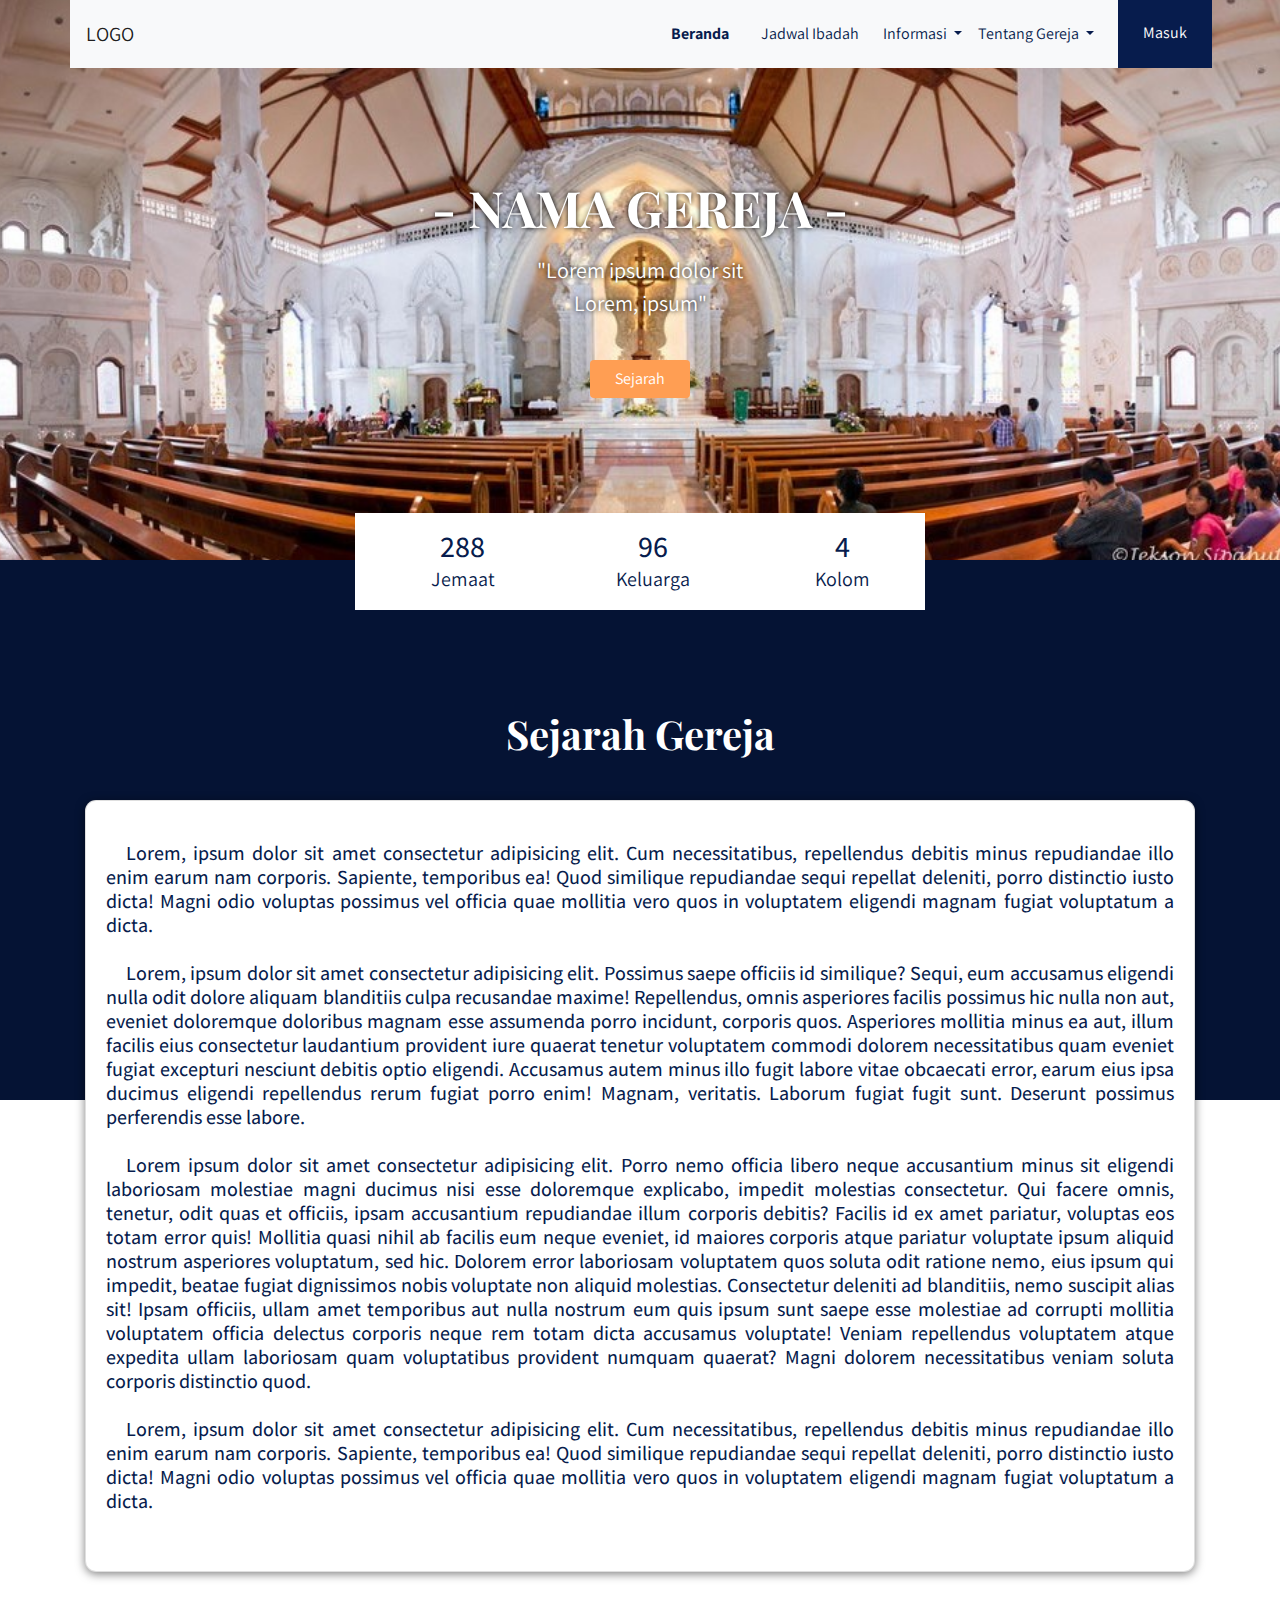
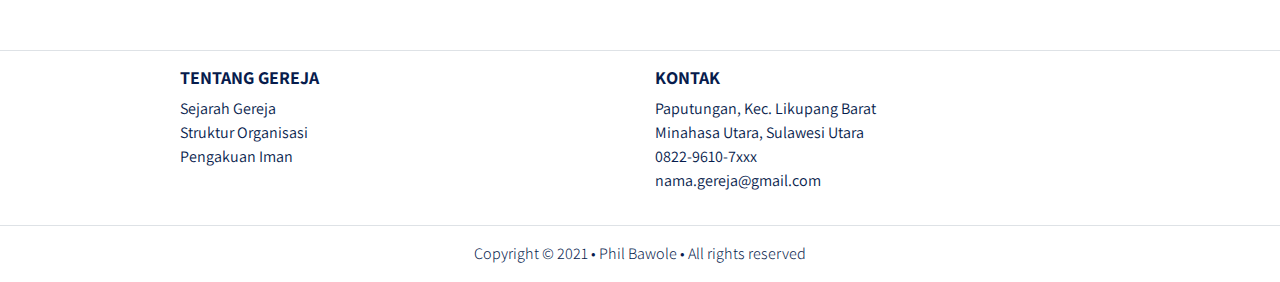
==== commit 0db3cce6: "git push" ====
--- a/index.html
+++ b/index.html
@@ -190,7 +190,7 @@
           class="row border-top justify-content-center align-items-center pt-3"
         >
           <div class="col-auto text-gray-500 font-weight-light copyright">
-            Copyright © 2021 • PhilAnggara • All rights reserved
+            Copyright © 2021 • Phil Bawole • All rights reserved
           </div>
         </div>
       </div>
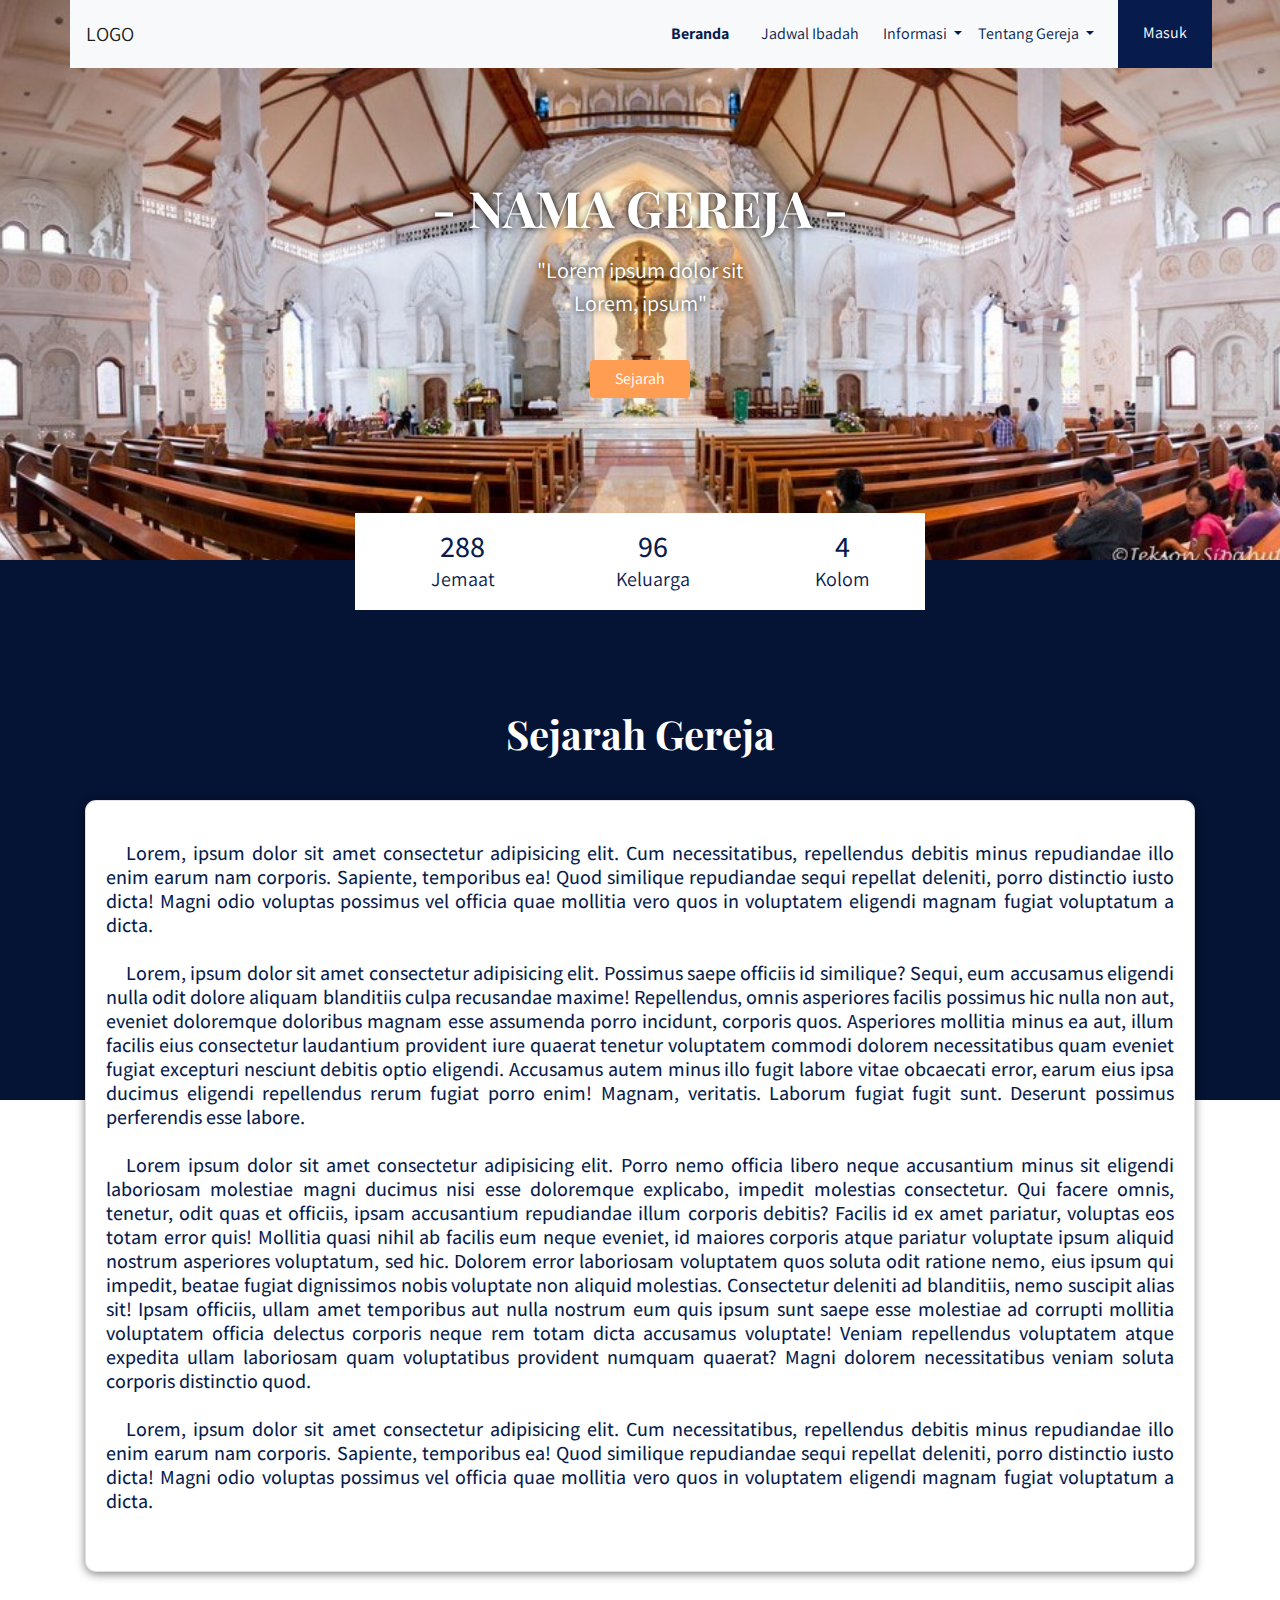
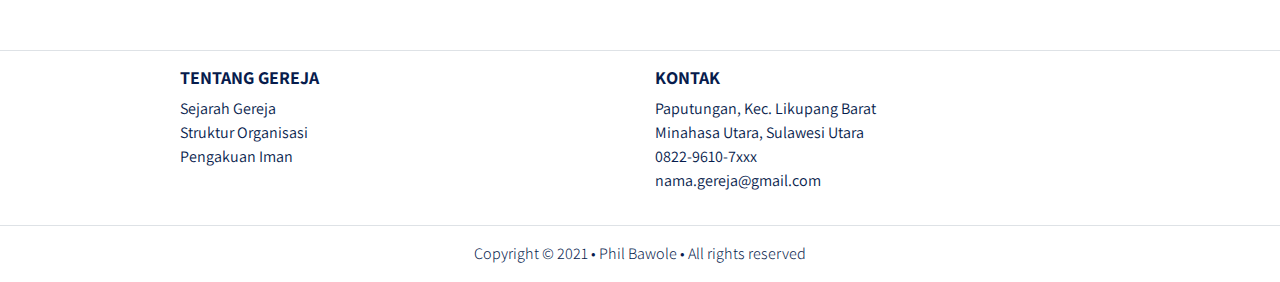
==== commit 58c59edd: "fix url (home & sejarah) github pages" ====
--- a/index.html
+++ b/index.html
@@ -10,8 +10,8 @@
       href="frontend/libraries/bootstrap/css/bootstrap.css"
     />
     <link 
-        href="https://fonts.googleapis.com/css2?family=Assistant:wght@200;300;400;600;700;800&family=Playfair+Display:ital,wght@0,400;0,500;0,600;0,700;0,800;0,900;1,400;1,500;1,600;1,700;1,800;1,900&display=swap" 
-        rel="stylesheet"        
+      href="https://fonts.googleapis.com/css2?family=Assistant:wght@200;300;400;600;700;800&family=Playfair+Display:ital,wght@0,400;0,500;0,600;0,700;0,800;0,900;1,400;1,500;1,600;1,700;1,800;1,900&display=swap" 
+      rel="stylesheet"        
     >
     <link rel="stylesheet" href="frontend/libraries/fontawesome-free/css/all.min.css">
     <link rel="stylesheet" href="frontend/styles/main.css" />
@@ -21,7 +21,7 @@
     <!-- Navbar -->
     <div class="container">
       <nav class="row navbar navbar-expand-lg bg-light navbar-light">
-        <a href="/" class="navbar-brand">
+        <a href="/website-gereja-template/" class="navbar-brand">
           <!-- <img src="frontend/images/logo.png" alt="Logo" /> -->
           LOGO
         </a>
@@ -37,7 +37,7 @@
         <div class="collapse navbar-collapse" id="navb">
           <ul class="navbar-nav ml-auto mr-3">
             <li class="nav-item mx-md-2">
-              <a href="/" class="nav-link active">Beranda</a>
+              <a href="/website-gereja-template/" class="nav-link active">Beranda</a>
             </li>
             <li class="nav-item mx-md-2">
               <a href="jadwal.html" class="nav-link">Jadwal Ibadah</a>
@@ -68,7 +68,7 @@
                 Tentang Gereja
               </a>
               <div class="dropdown-menu">
-                <a href="#sejarah" class="dropdown-item">Sejarah</a>
+                <a href="/website-gereja-template/#sejarah" class="dropdown-item">Sejarah</a>
                 <a href="organisasi.html" class="dropdown-item">Organisasi</a>
                 <a href="pengakuan.html" class="dropdown-item"
                   >Pengakuan Iman</a
@@ -167,7 +167,7 @@
               <div class="col-6 col-lg-6">
                 <h5>TENTANG GEREJA</h5>
                 <ul class="list-unstyled">
-                  <li><a href="#sejarah">Sejarah Gereja</a></li>
+                  <li><a href="/website-gereja-template/#sejarah">Sejarah Gereja</a></li>
                   <li><a href="organisasi.html">Struktur Organisasi</a></li>
                   <li><a href="pengakuan.html">Pengakuan Iman</a></li>
                 </ul>
--- a/frontend/styles/main.css
+++ b/frontend/styles/main.css
@@ -41,7 +41,7 @@
 header h1,
 header p {
   color: #fff;
-  text-shadow: 0px 0px 5px #000;
+  text-shadow: 0px 0px 6px #000;
 }
 header h1 {
   font-family: "Playfair Display", serif;
@@ -214,19 +214,20 @@
 
 .section-details-content {
   margin-top: -210px;
-  min-height: 100vh;
+  min-height: 40vh;
 }
 .section-details-content .breadcrumb {
   background-color: transparent;
   padding: 0;
   margin-bottom: 30px;
+  font-size: 14px;
 }
 .section-details-content .breadcrumb-item.active {
   font-weight: bold;
   color: #071c4d;
 }
 .section-details-content .card-details {
-  padding: 30px;
+  padding: 10px;
   border-radius: 11px;
 }
 .section-details-content .card-details h1 {
@@ -417,6 +418,14 @@
 }
 footer .copyright {
   font-size: 12px;
+}
+
+.nama-grup {
+  font-size: 18px !important;
+}
+
+table {
+  font-size: 15px;
 }
 
 .section-popular-content .section-popular-travel .card-travel {
@@ -473,6 +482,14 @@
   font-weight: 600;
 }
 
+.section-details-content .card-details h3 {
+  font-weight: 400;
+  font-size: 16px;
+}
+.section-details-content .card-details .jabatan {
+  font-weight: bold;
+}
+
 @media (min-width: 992px) {
   header {
     padding: 180px 0 165px;
@@ -522,4 +539,20 @@
   footer .copyright {
     font-size: 16px;
   }
+
+  .nama-grup {
+    font-size: 22px !important;
+  }
+
+  table {
+    font-size: 16px;
+  }
+
+  .section-details-content .card-details h3 {
+    font-weight: 400;
+    font-size: 20px;
+  }
+  .section-details-content .card-details .jabatan {
+    font-weight: bold;
+  }
 }/*# sourceMappingURL=main.css.map */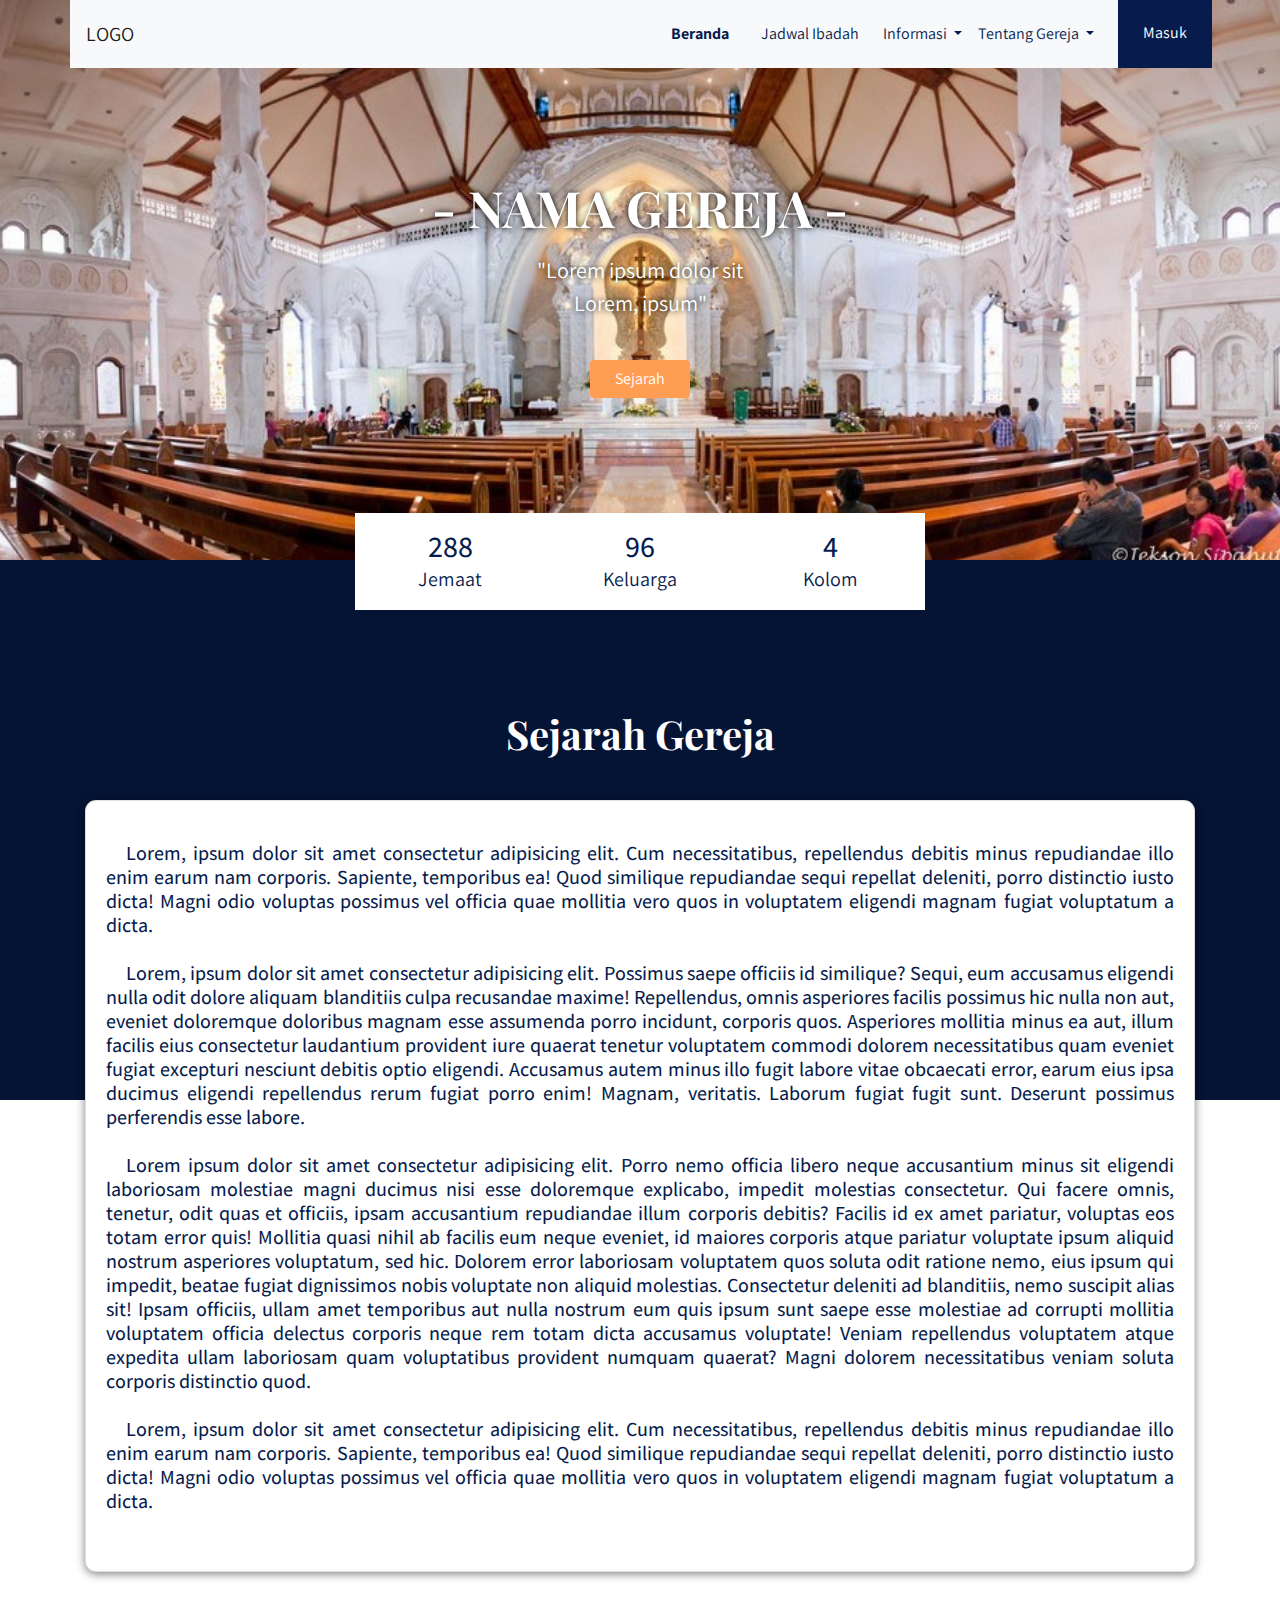
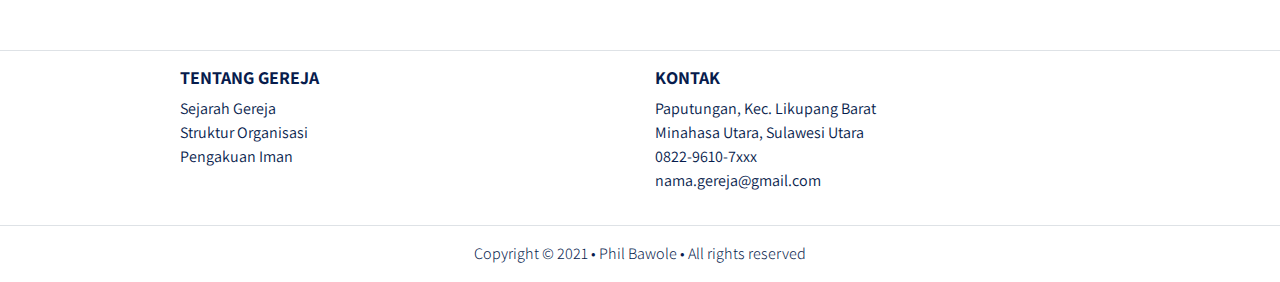
==== commit afa313c0: "add padding to statistics index.html" ====
--- a/index.html
+++ b/index.html
@@ -21,7 +21,7 @@
     <!-- Navbar -->
     <div class="container">
       <nav class="row navbar navbar-expand-lg bg-light navbar-light">
-        <a href="/website-gereja-template/" class="navbar-brand">
+        <a href="index.html" class="navbar-brand">
           <!-- <img src="frontend/images/logo.png" alt="Logo" /> -->
           LOGO
         </a>
@@ -37,7 +37,7 @@
         <div class="collapse navbar-collapse" id="navb">
           <ul class="navbar-nav ml-auto mr-3">
             <li class="nav-item mx-md-2">
-              <a href="/website-gereja-template/" class="nav-link active">Beranda</a>
+              <a href="index.html" class="nav-link active">Beranda</a>
             </li>
             <li class="nav-item mx-md-2">
               <a href="jadwal.html" class="nav-link">Jadwal Ibadah</a>
@@ -68,7 +68,7 @@
                 Tentang Gereja
               </a>
               <div class="dropdown-menu">
-                <a href="/website-gereja-template/#sejarah" class="dropdown-item">Sejarah</a>
+                <a href="index.html#sejarah" class="dropdown-item">Sejarah</a>
                 <a href="organisasi.html" class="dropdown-item">Organisasi</a>
                 <a href="pengakuan.html" class="dropdown-item"
                   >Pengakuan Iman</a
@@ -107,22 +107,24 @@
 
     <!-- Body -->
     <main>
+      <!-- Statistics -->
       <div class="container">
         <section class="section-stats row justify-content-center" id="stats">
-          <div class="col-3 col-md-2 stats-detail text-center">
+          <div class="col-3 col-md-2 stats-detail text-center px-1">
             <h2>288</h2>
             <p>Jemaat</p>
           </div>
-          <div class="col-3 col-md-2 stats-detail text-center">
+          <div class="col-3 col-md-2 stats-detail text-center px-1">
             <h2>96</h2>
             <p>Keluarga</p>
           </div>
-          <div class="col-3 col-md-2 stats-detail text-center">
+          <div class="col-3 col-md-2 stats-detail text-center px-1">
             <h2>4</h2>
             <p>Kolom</p>
           </div>
         </section>
       </div>
+      <!-- Akhir Statistics -->
 
       <section class="section-popular">
         <div class="container">
@@ -167,7 +169,7 @@
               <div class="col-6 col-lg-6">
                 <h5>TENTANG GEREJA</h5>
                 <ul class="list-unstyled">
-                  <li><a href="/website-gereja-template/#sejarah">Sejarah Gereja</a></li>
+                  <li><a href="index.html#sejarah">Sejarah Gereja</a></li>
                   <li><a href="organisasi.html">Struktur Organisasi</a></li>
                   <li><a href="pengakuan.html">Pengakuan Iman</a></li>
                 </ul>
